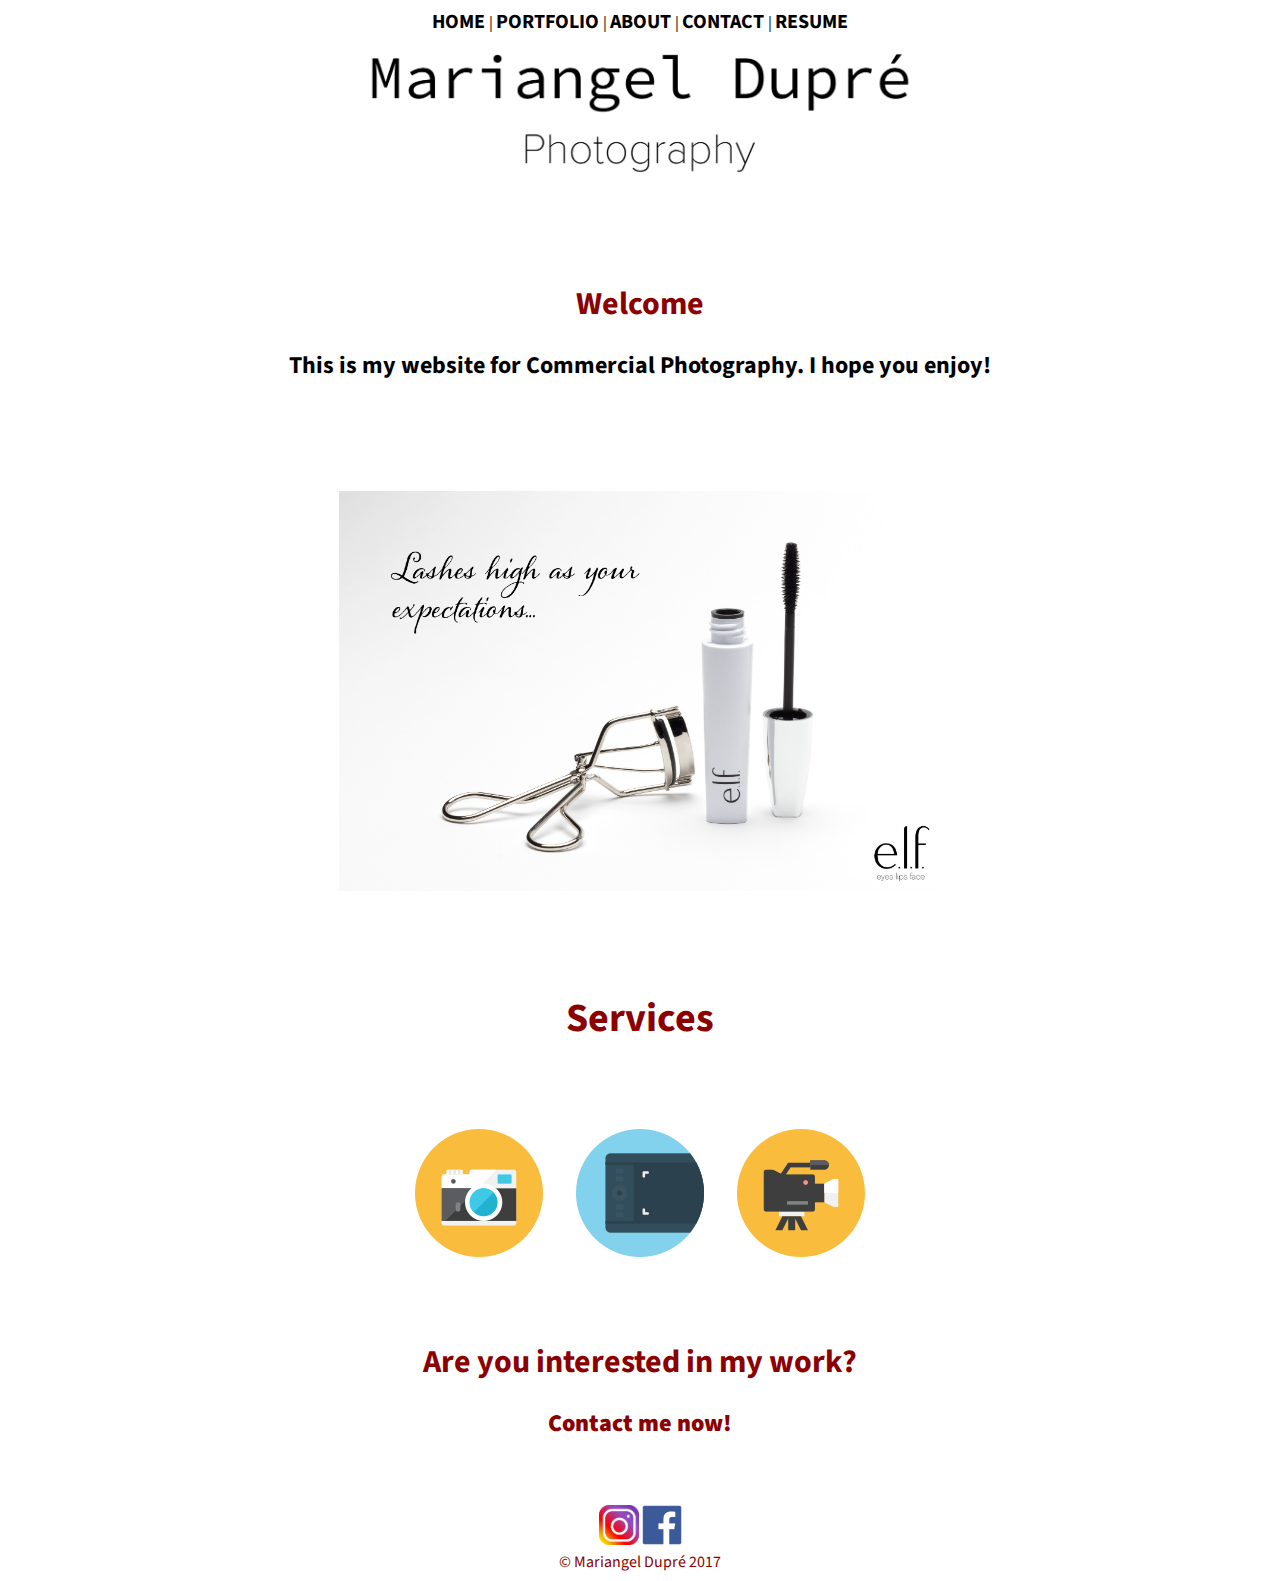
==== index.html @ 7d9b9d54 "Add files via upload" ====
<!doctype html>
<html>
<head>
<meta charset="utf-8">
<title>Mariangel Dupré</title>
<link href="https://fonts.googleapis.com/css?family=Source+Sans+Pro:200" rel="stylesheet">
<link rel="stylesheet" href="WEBSITE/stylesheet.css">
</head>

<body>

<center> <nav>
	<a href="WEBSITE/index.html"> HOME </a> | <a href="WEBSITE/portfolio.html"> PORTFOLIO </a> | <a href="WEBSITE/about.html"> ABOUT </a> | <a href="WEBSITE/contact.html"> CONTACT </a> | <a href="WEBSITE/resume.html"> RESUME </a>
	
</nav></center>

<center><a href="WEBSITE/index.html"><img src="WEBSITE/logo.gif" width="600"></a>
<br><br>

<br><br><h1>Welcome</h1>
<h2>This is my website for Commercial Photography. I hope you enjoy!</h2><br><br><br>





<img src="WEBSITE/project-a-(2-of-3).gif" width="600"  alt=""/>
<img src="WEBSITE/project-a-(1-of-3).gif" width="600" alt=""/><br>
<img src="WEBSITE/project-a-(3-of-3).gif" width="600" alt=""/>
<img src="WEBSITE/project-4-(2-of-2).gif" width="600" alt=""/><br><br><br><br>

<section id="services">
	
	<h1>Services</h1>
	
	
	<img src="LOGO/if_Camera-Front_379526.png" width="128" height="128" alt="Photography">
	<img src="LOGO/if_wacom_416406.png" width="128" height="128" alt="Graphic Design">
	<img src="LOGO/if_Video-Camera-2_379365.png" width="128" height="128" alt="Film">
	
	
</section>

<section id="contact">

<h1>Are you interested in my work?</h1>
<h2><a href="WEBSITE/contact.html"> Contact me now!</a></h2>

</section>



<footer>
<br><br><a href="https://www.instagram.com/maridupre/"><img src="WEBSITE/instagram_PNG10.gif" width="40" alt="Instagram"></a>
<a href="https://www.facebook.com/mariangeldupree"><img src="WEBSITE/F_icon.gif" width="40" alt="Facebook"></a>
<br>© Mariangel Dupré 2017</footer> 

</center>
</body>
</html>
---- WEBSITE/stylesheet.css ----
@charset "utf-8";
/* CSS Document */
h1,
h2,
body,
head {
	font-family: 'Source Sans Pro', sans-serif;
}

h1,
footer {
	color: darkred;
}

nav a{
	margin-top: 50px;
	margin-bottom: 200px;
     color: #000000;
     text-decoration:none;
	font-size: 20px;
	font-weight: bold;
	
	
}

nav a:hover {
    color: darkred; 
}

main {
	width: 1000px;
		margin: 0 auto;
}



#services img{
	margin: 15px;
	padding-top: 40px;
	padding-bottom: 40px;
}

#services h1{
	font-size: 40px;
}

#contact a:hover{
	text-decoration: none;
	color: #fabc3d;

}

#contact a{
	color: darkred;
	text-decoration: none;
	padding-bottom: 40px;
	font-weight: bolder;
}

#resume iframe{
		width: 700px;
		height: 1000px;
}
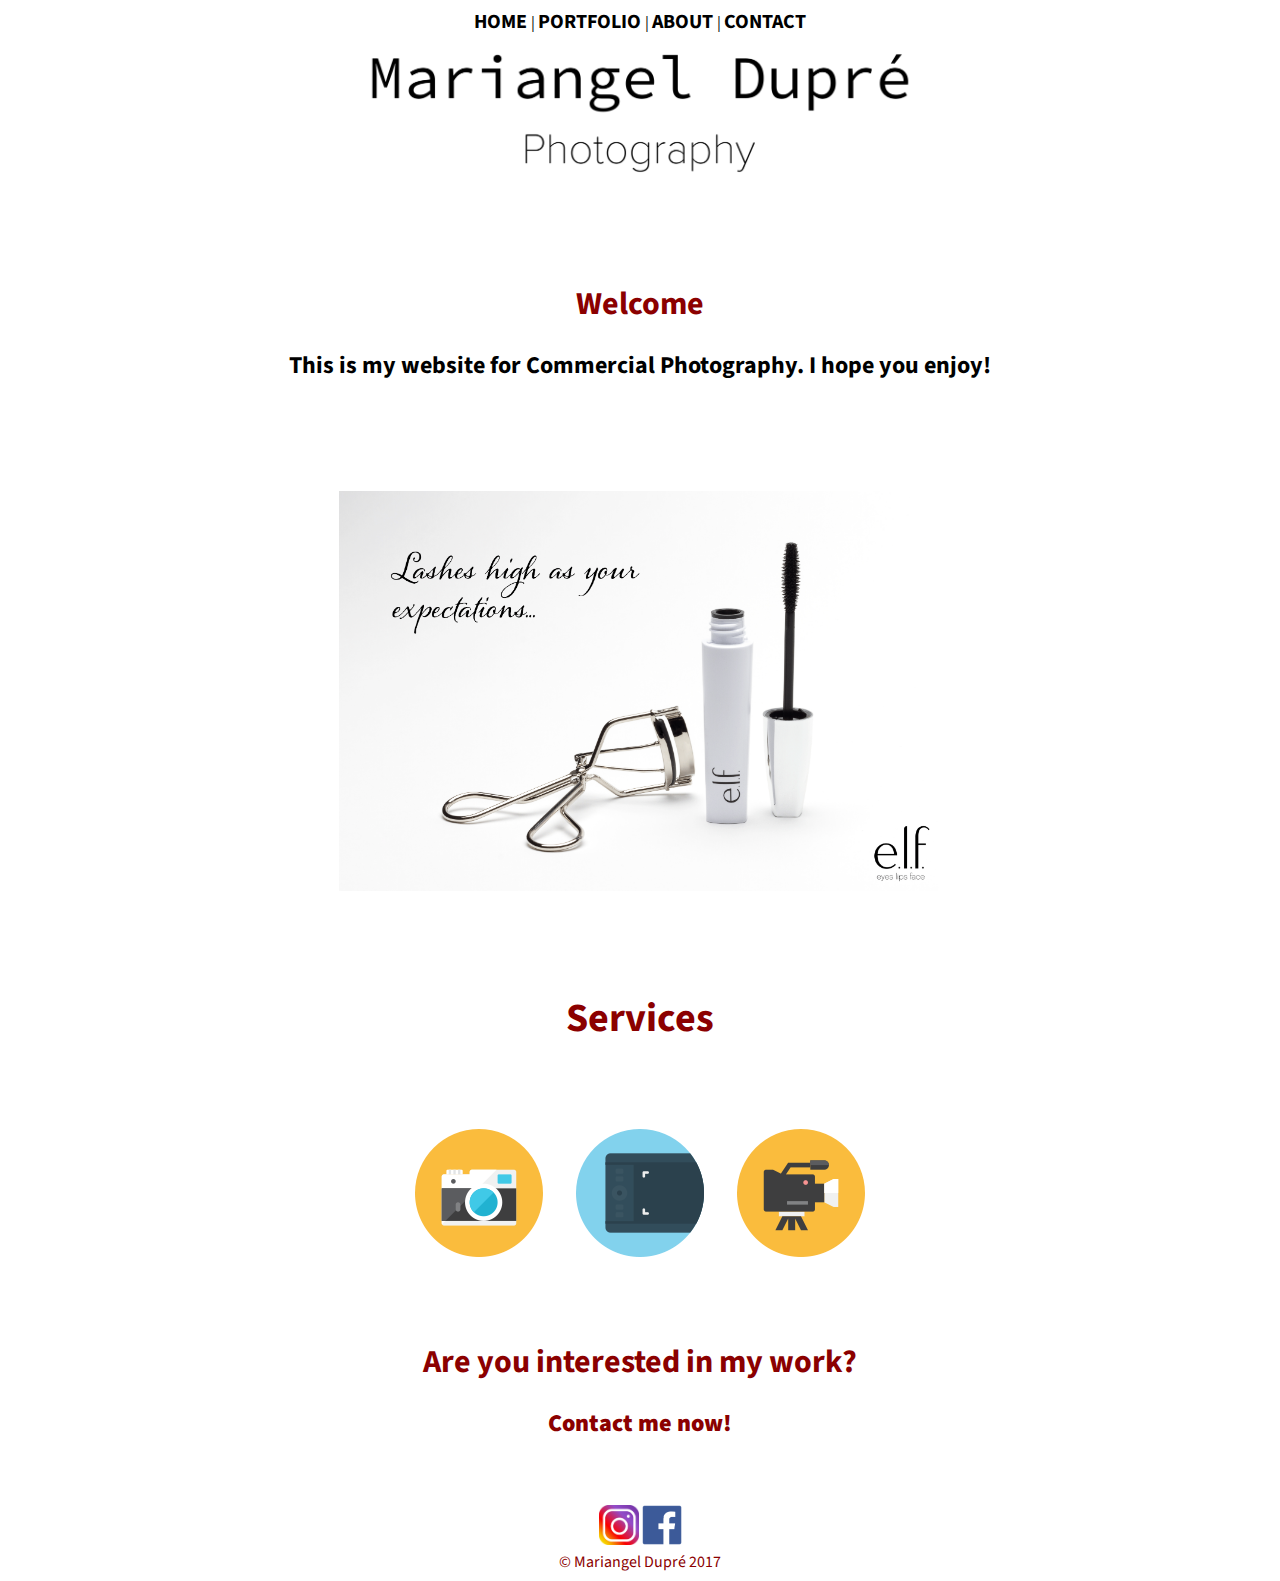
==== commit 5c34d2d1: "Add files via upload" ====
--- a/index.html
+++ b/index.html
@@ -10,7 +10,7 @@
 <body>
 
 <center> <nav>
-	<a href="WEBSITE/index.html"> HOME </a> | <a href="WEBSITE/portfolio.html"> PORTFOLIO </a> | <a href="WEBSITE/about.html"> ABOUT </a> | <a href="WEBSITE/contact.html"> CONTACT </a> | <a href="WEBSITE/resume.html"> RESUME </a>
+	<a href="WEBSITE/index.html"> HOME </a> | <a href="WEBSITE/portfolio.html"> PORTFOLIO </a> | <a href="WEBSITE/about.html"> ABOUT </a> | <a href="WEBSITE/contact.html"> CONTACT </a> 
 	
 </nav></center>
 
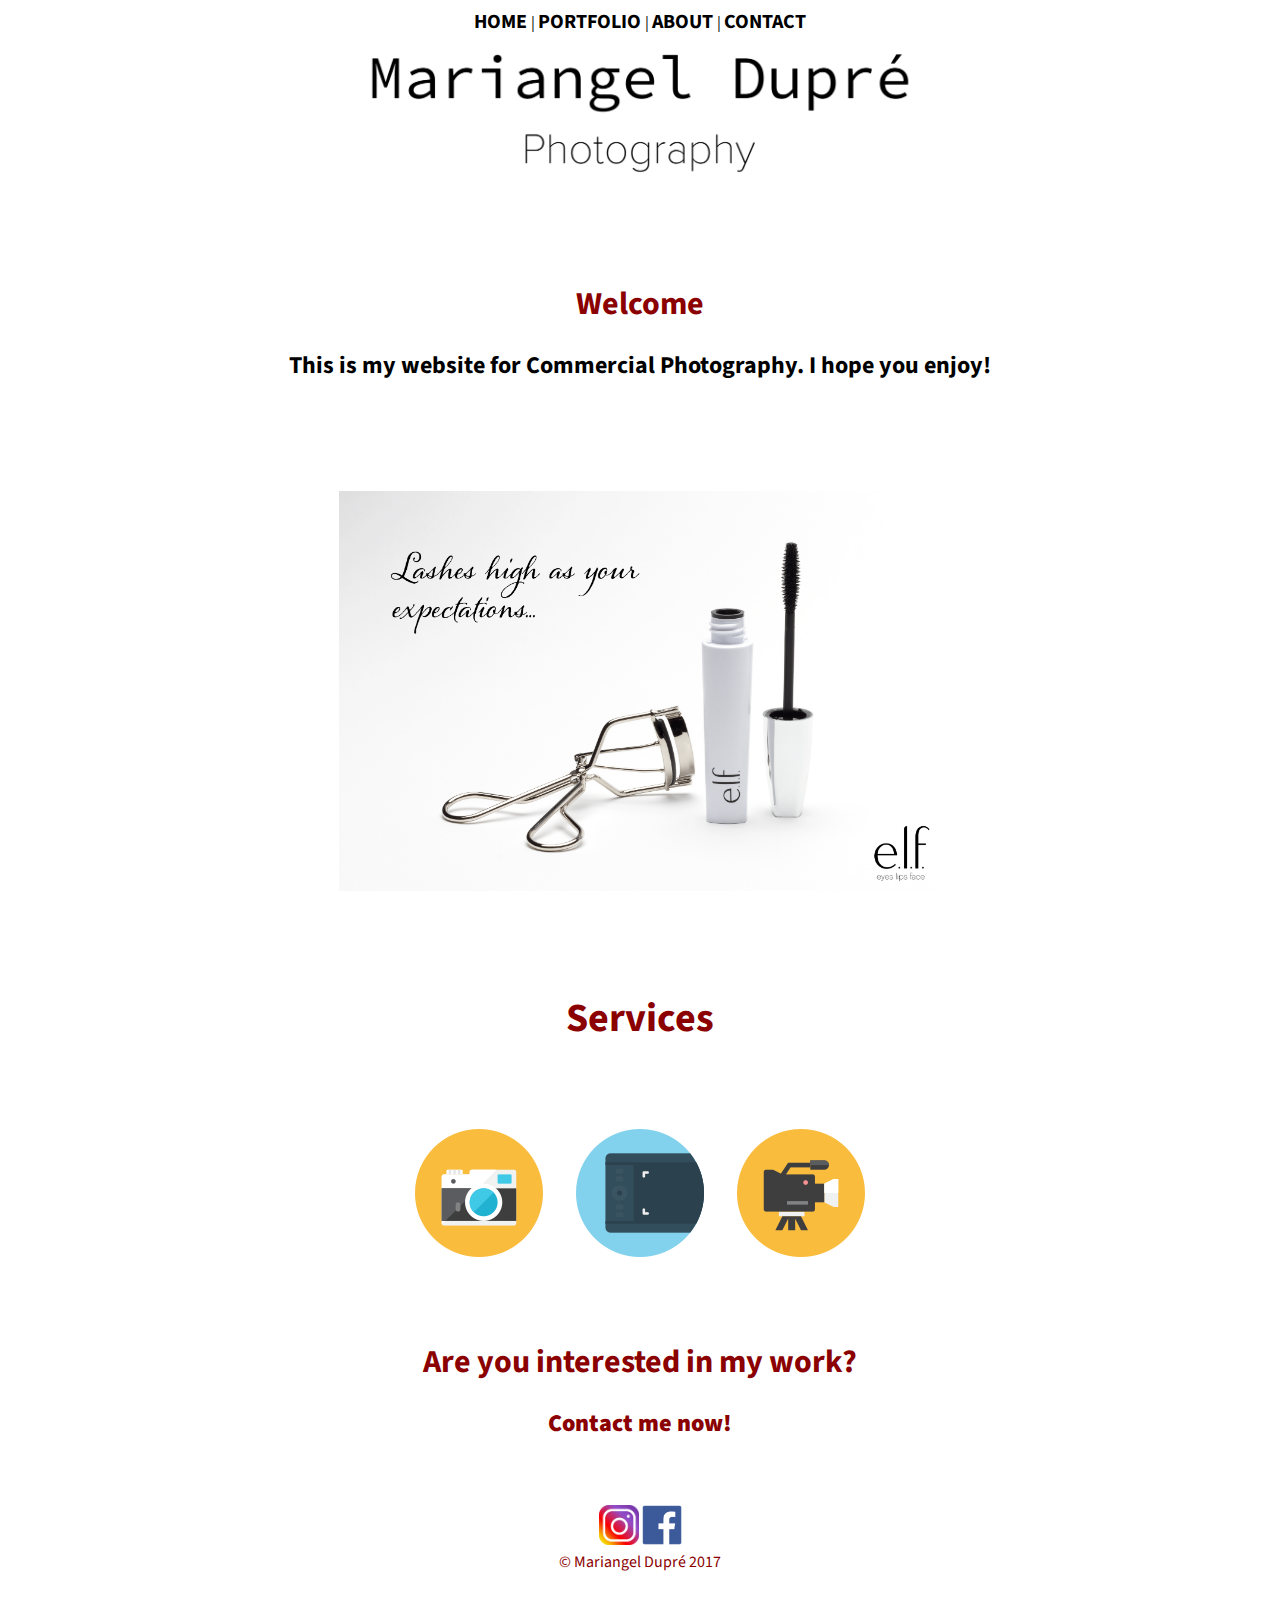
==== commit c04407ab: "Add files via upload" ====
--- a/index.html
+++ b/index.html
@@ -2,6 +2,7 @@
 <html>
 <head>
 <meta charset="utf-8">
+<meta name="viewport" content="width=device-width">
 <title>Mariangel Dupré</title>
 <link href="https://fonts.googleapis.com/css?family=Source+Sans+Pro:200" rel="stylesheet">
 <link rel="stylesheet" href="WEBSITE/stylesheet.css">
@@ -55,6 +56,9 @@
 <a href="https://www.facebook.com/mariangeldupree"><img src="WEBSITE/F_icon.gif" width="40" alt="Facebook"></a>
 <br>© Mariangel Dupré 2017</footer> 
 
+<section id="htmllogo">
+  <img src="LOGO/HTML5_Logo_512.png" width="100" alt=""/> </section>
+
 </center>
 </body>
 </html>
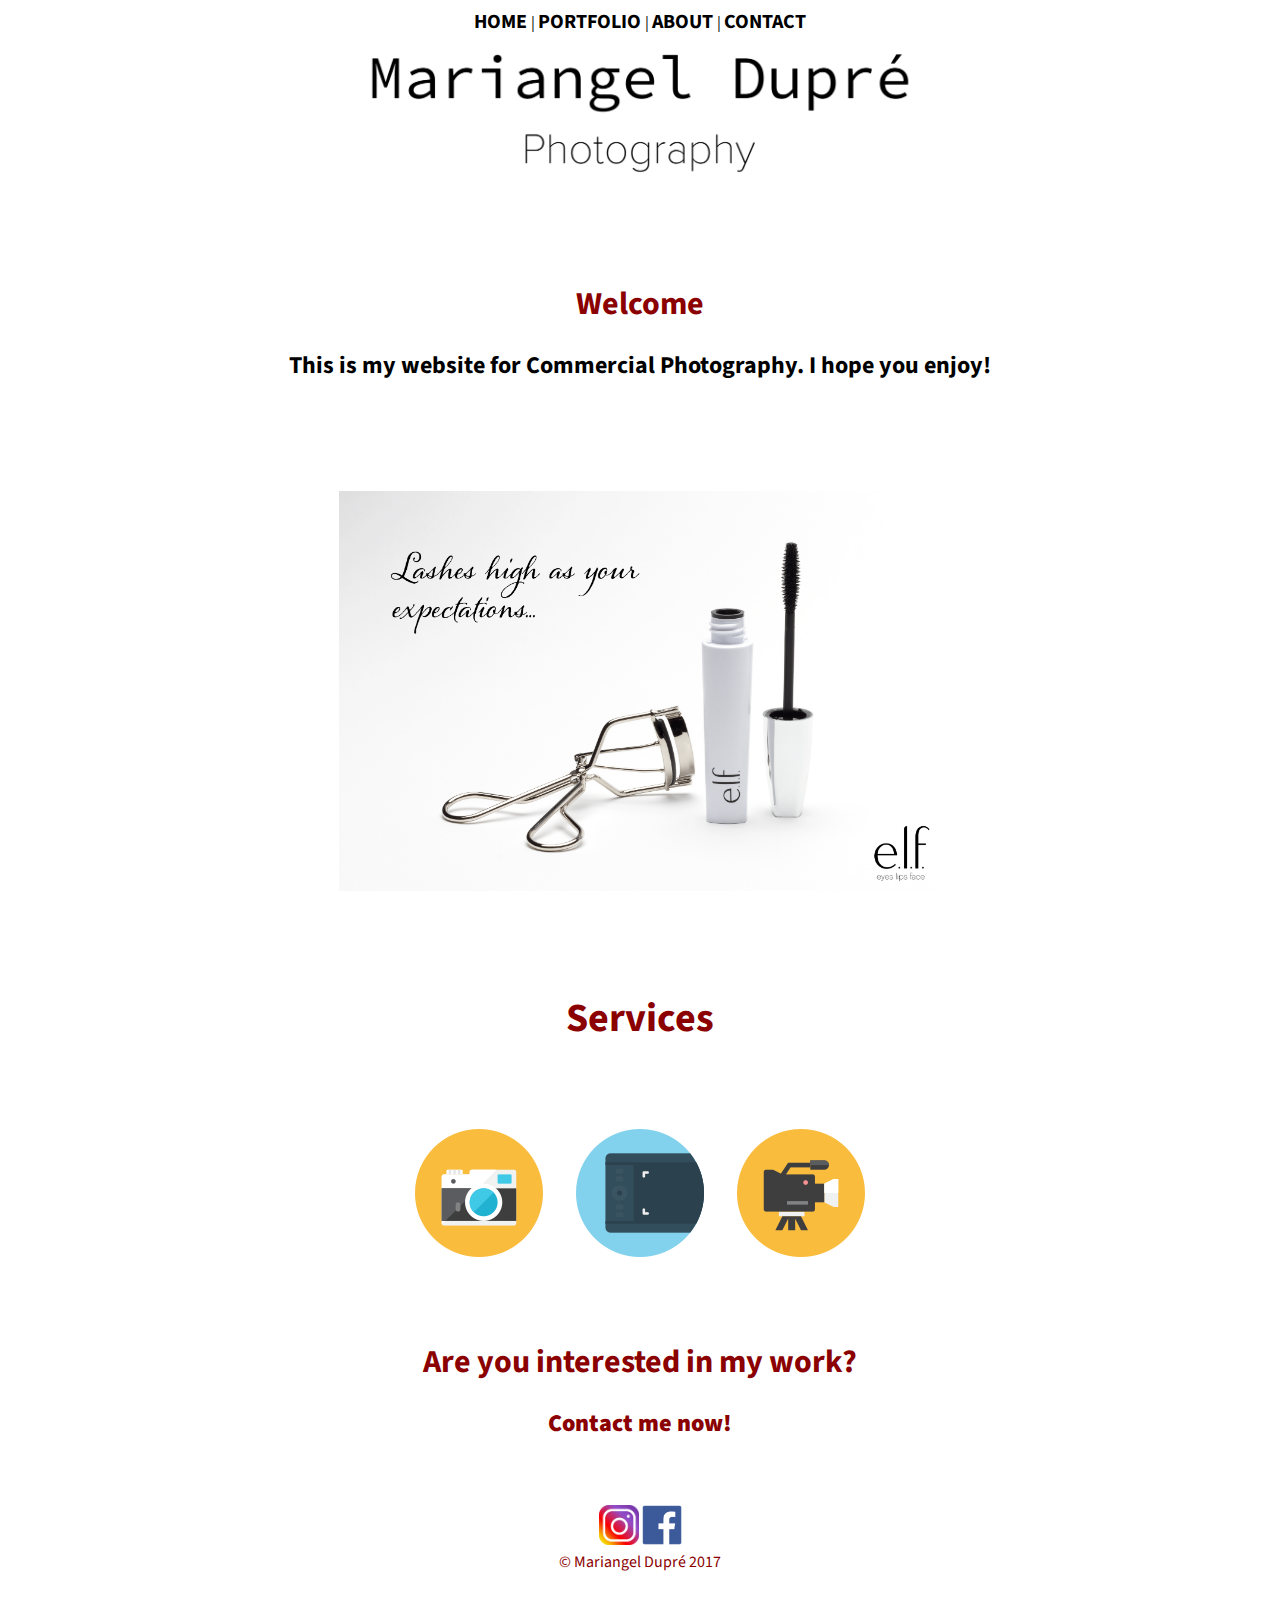
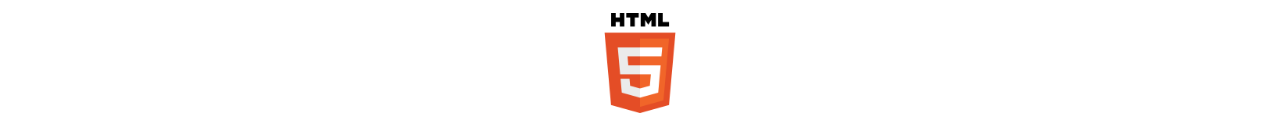
==== commit 72e03aaf: "Add files via upload" ====
--- a/index.html
+++ b/index.html
@@ -2,7 +2,7 @@
 <html>
 <head>
 <meta charset="utf-8">
-<meta name="viewport" content="width=device-width">
+<meta name="viewport" content="width=device-width, initial-scale=1">
 <title>Mariangel Dupré</title>
 <link href="https://fonts.googleapis.com/css?family=Source+Sans+Pro:200" rel="stylesheet">
 <link rel="stylesheet" href="WEBSITE/stylesheet.css">
--- a/WEBSITE/stylesheet.css
+++ b/WEBSITE/stylesheet.css
@@ -59,11 +59,25 @@
 
 #resume iframe{
 		width: 700px;
-		height: 1000px;
+		height: 900px;
 }
 
+#portfolio{
+	padding-top: 40px;
+}
 
+#map{
+	padding-bottom: 40px;
+}
 
+#resume{
+	padding-bottom: 40px;
+}
 
+#htmllogo{
+	padding-top: 40px;
+}
 
-
+#behance{
+	padding-top: 20px;
+}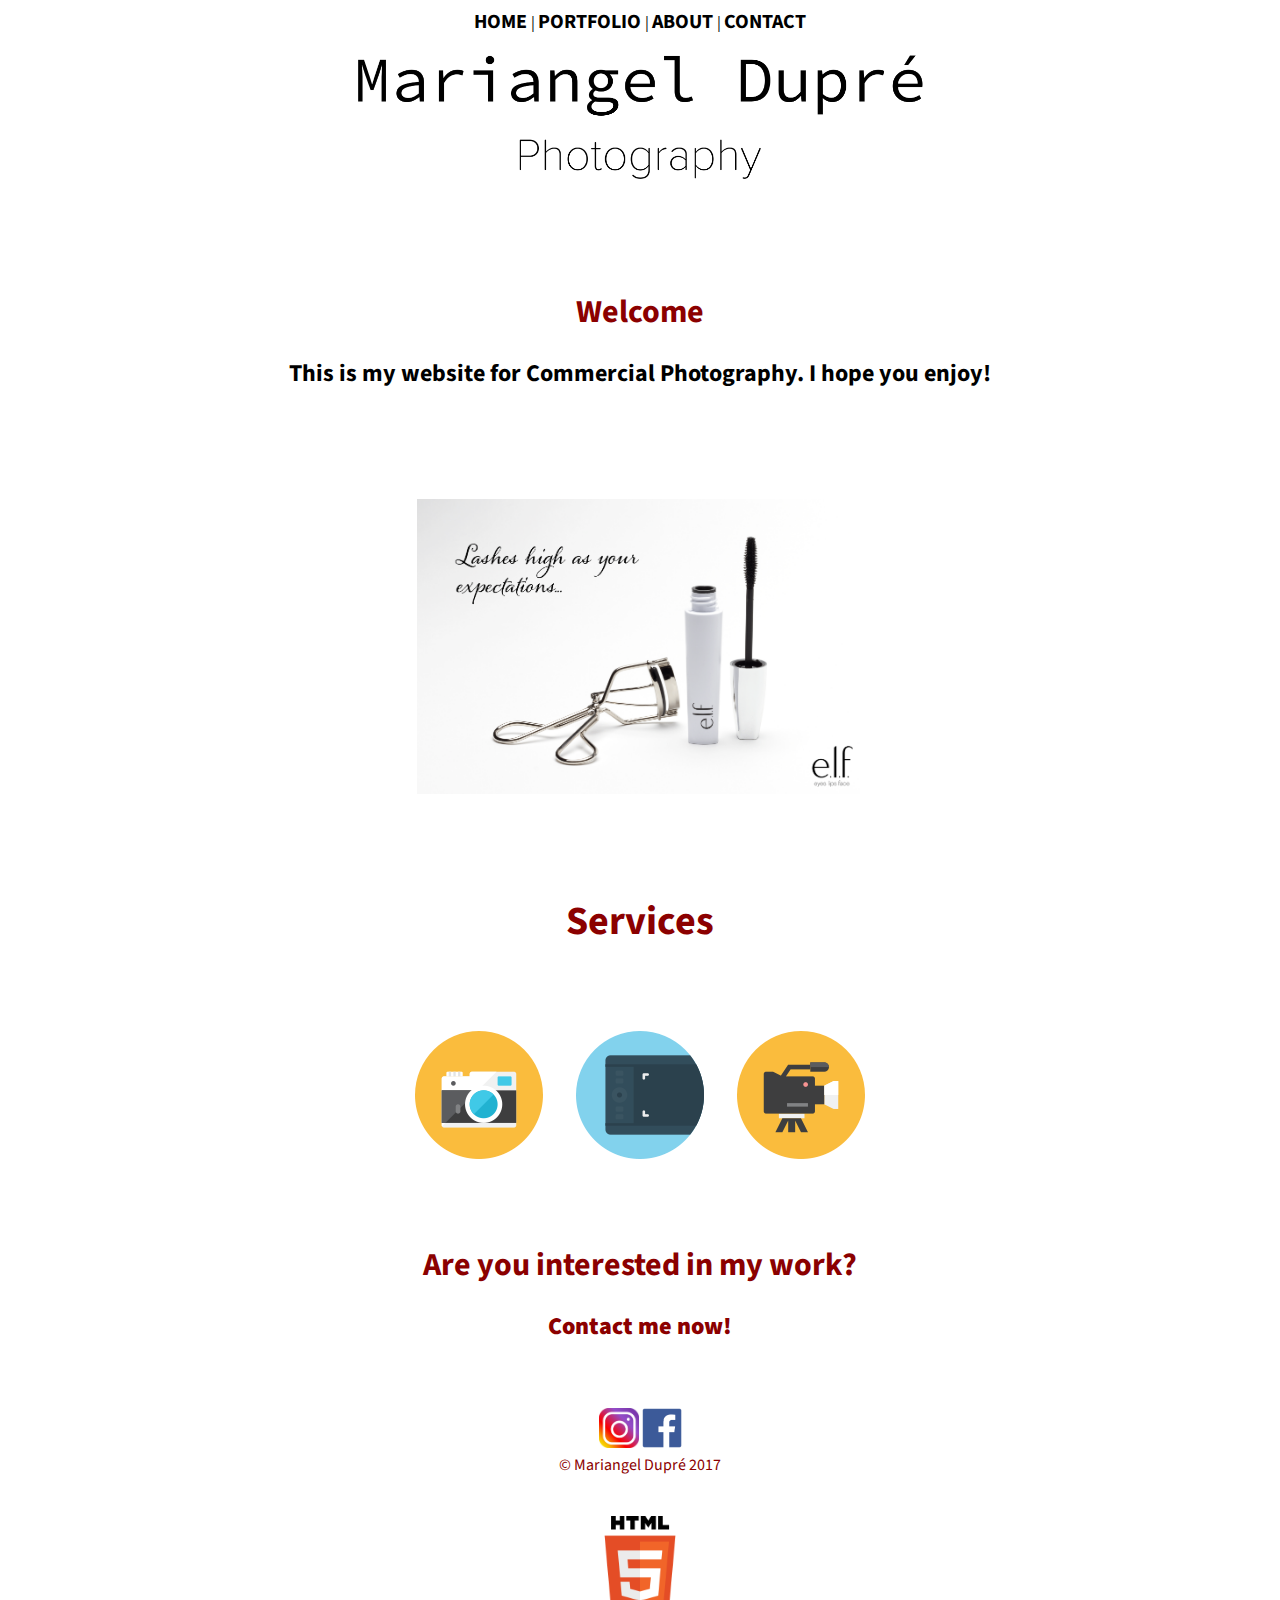
==== commit 16047473: "Add files via upload" ====
--- a/index.html
+++ b/index.html
@@ -11,11 +11,11 @@
 <body>
 
 <center> <nav>
-	<a href="WEBSITE/index.html"> HOME </a> | <a href="WEBSITE/portfolio.html"> PORTFOLIO </a> | <a href="WEBSITE/about.html"> ABOUT </a> | <a href="WEBSITE/contact.html"> CONTACT </a> 
+	<a href="index.html"> HOME </a> | <a href="portfolio.html"> PORTFOLIO </a> | <a href="about.html"> ABOUT </a> | <a href="contact.html"> CONTACT </a> 
 	
 </nav></center>
 
-<center><a href="WEBSITE/index.html"><img src="WEBSITE/logo.gif" width="600"></a>
+<center><a href="WEBSITE/index.html"><img src="WEBSITE/logo.gif" width="50%"></a>
 <br><br>
 
 <br><br><h1>Welcome</h1>
@@ -25,10 +25,10 @@
 
 
 
-<img src="WEBSITE/project-a-(2-of-3).gif" width="600"  alt=""/>
-<img src="WEBSITE/project-a-(1-of-3).gif" width="600" alt=""/><br>
-<img src="WEBSITE/project-a-(3-of-3).gif" width="600" alt=""/>
-<img src="WEBSITE/project-4-(2-of-2).gif" width="600" alt=""/><br><br><br><br>
+<img src="WEBSITE/project-a-(2-of-3).gif" width="35%"  alt=""/>
+<img src="WEBSITE/project-a-(1-of-3).gif" width="35%" alt=""/><br>
+<img src="WEBSITE/project-a-(3-of-3).gif" width="35%" alt=""/>
+<img src="WEBSITE/project-4-(2-of-2).gif" width="35%" alt=""/><br><br><br><br>
 
 <section id="services">
 	
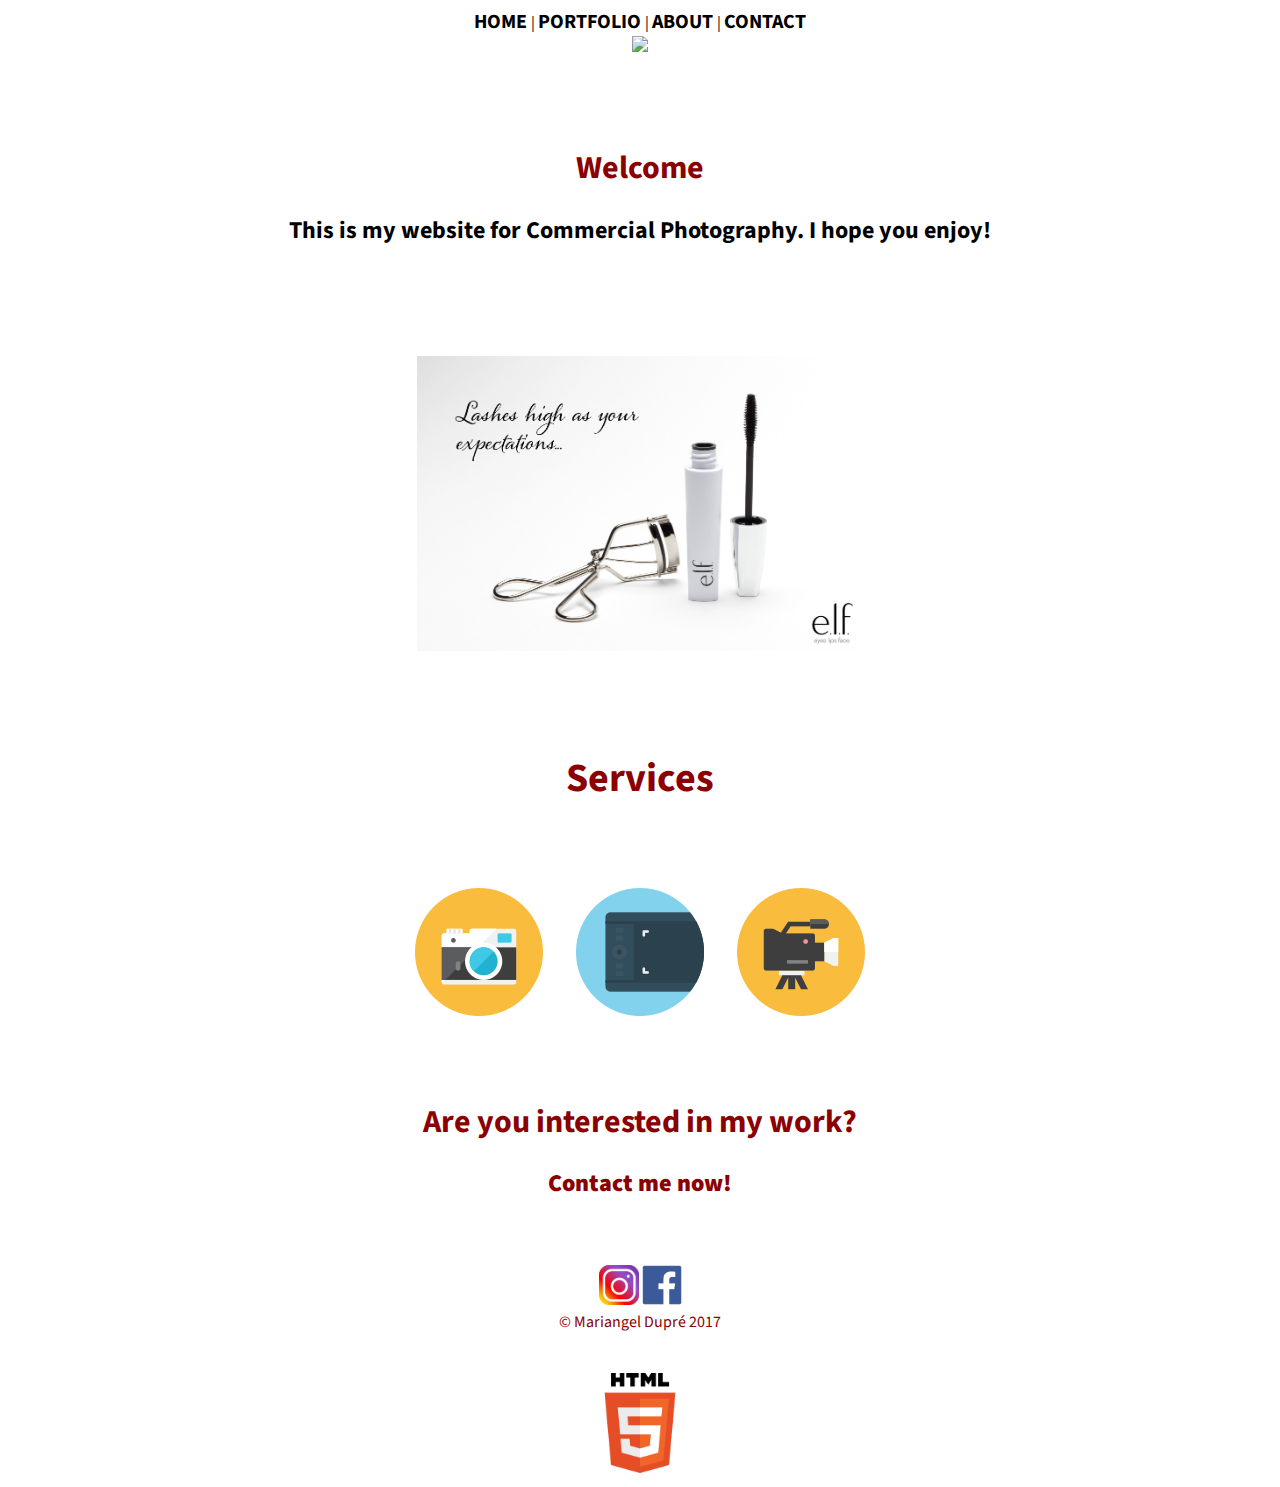
==== commit ee4ea57d: "Add files via upload" ====
--- a/index.html
+++ b/index.html
@@ -15,7 +15,7 @@
 	
 </nav></center>
 
-<center><a href="WEBSITE/index.html"><img src="WEBSITE/logo.gif" width="50%"></a>
+<center><a href="index.html"><img src="logo.gif" width="50%"></a>
 <br><br>
 
 <br><br><h1>Welcome</h1>
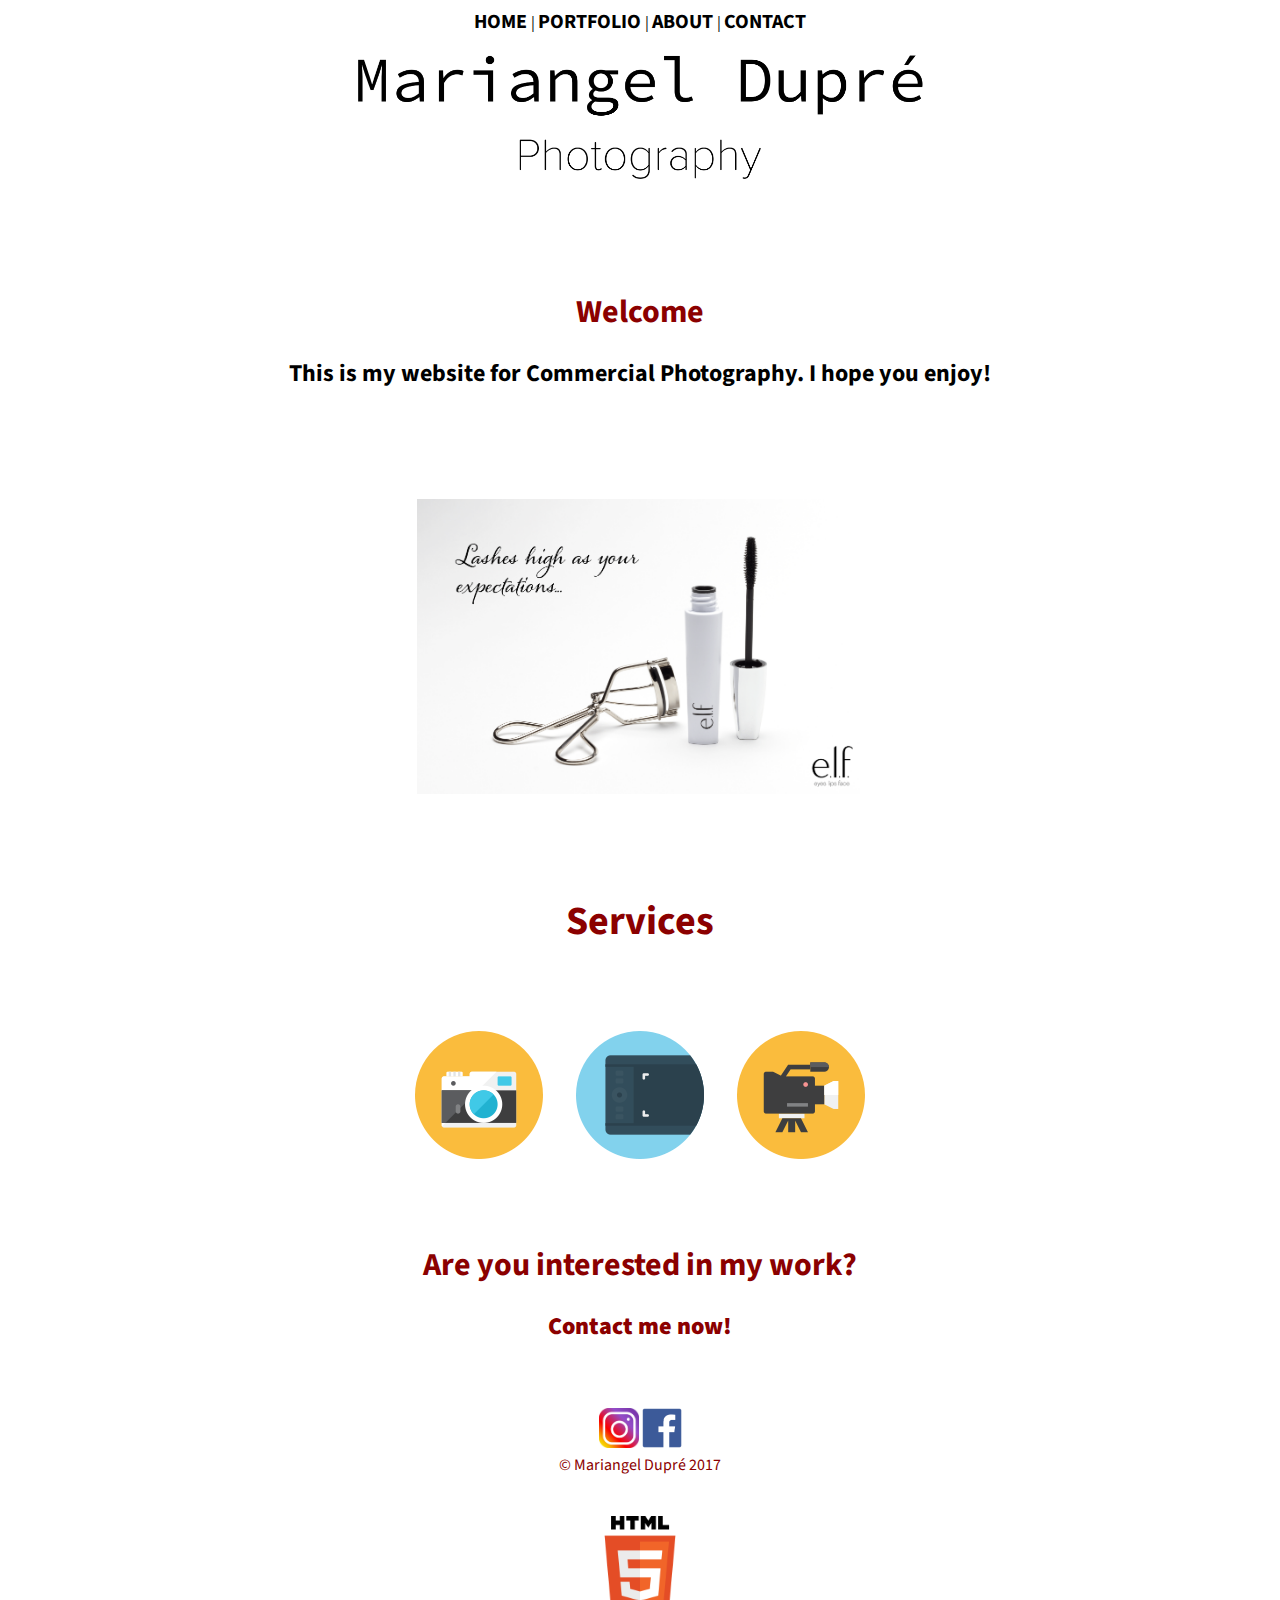
==== commit 1617c30a: "Add files via upload" ====
--- a/index.html
+++ b/index.html
@@ -15,7 +15,7 @@
 	
 </nav></center>
 
-<center><a href="index.html"><img src="logo.gif" width="50%"></a>
+<center><img src="WEBSITE/logo.gif" width="50%">
 <br><br>
 
 <br><br><h1>Welcome</h1>
